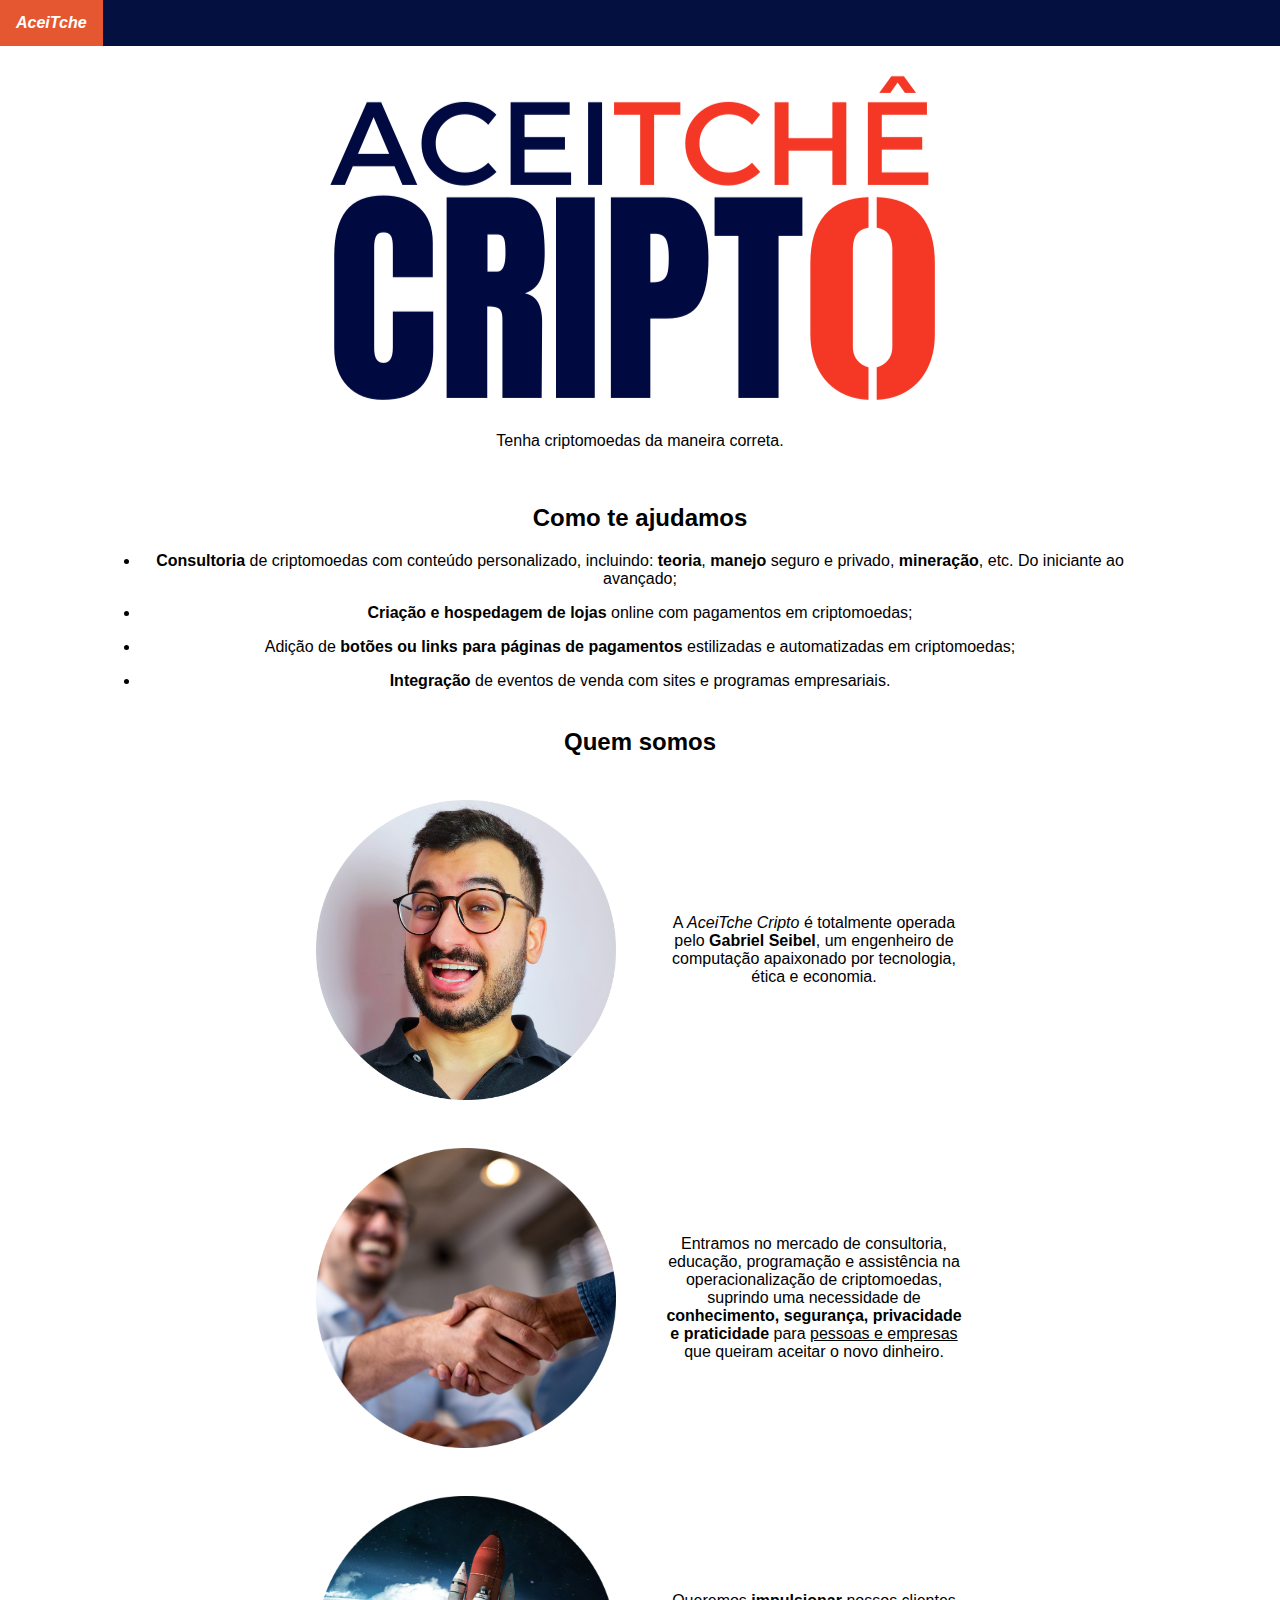
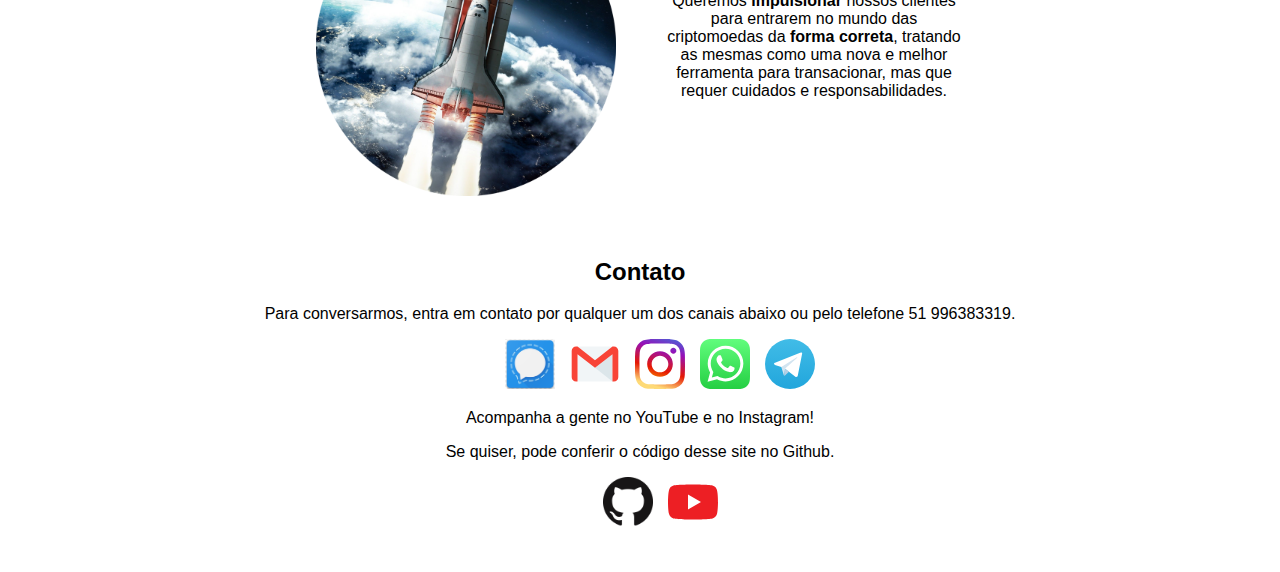
==== index.html @ f059b3a5 "Change some content on index.html" ====
<!DOCTYPE html>
<meta charset="UTF-8">
<meta name="viewport" content="width=device-width, initial-scale=1">
<html>

<head>

    <link rel="stylesheet" href="common.css">
    <link rel="stylesheet" href="index.css">

    <title>
        AceiTche Cripto
    </title>

</head>

<body>

<ul class="nav">
    <li class="nav_li" style="float: left">
        <a href="/">
            <b><i>AceiTche</i></b>
        </a>
    </li>
    <!-- float: right makes order get reversed -->
    <!--
    <li class="nav_li">
        <a href="/pay">
            Login
        </a>
    </li>
    <li class="nav_li">
        <a href="https://pay.aceitchecripto.com/apps/4DRgUDbHc5tFNNE3H8MxpKQhwoMN/pos">
            Loja
        </a>
    </li>
    <li class="nav_li highlight">
        <a href="consult.html">
            Consultoria
        </a>
    </li>
    -->
</ul>

<div class="content center">
    <img class="center first_img" src="img/aceitche_logo_horizontal.png" width="100%">

    <p class="centertext">
        Tenha criptomoedas da maneira correta.
    </p>

    <br/>

    <h2>Como te ajudamos</h2>
    <l class="centertext">
        <li>
		<b>Consultoria</b> de criptomoedas com conteúdo personalizado, incluindo: <b>teoria</b>, <b>manejo</b> seguro e privado, <b>mineração</b>, etc. Do iniciante ao avançado;
		<p></p>
        </li>
        <li>
		<b>Criação e hospedagem de lojas</b> online com pagamentos em criptomoedas;
		<p></p>
        </li>
        <li>
		Adição de <b>botões ou links para páginas de pagamentos</b> estilizadas e automatizadas em criptomoedas;
		<p></p>
        </li>
        <li>
		<b>Integração</b> de eventos de venda com sites e programas empresariais.
        </li>
    </l>
    <br/>
    <h2>Quem somos</h2>
    <div class="column">
        <div class="row">
            <img class="hero" src="img/profile_round.png" alt="Gabriel Seibel">
            <p class="centertext hero">
                A <i>AceiTche Cripto</i> é totalmente operada pelo <b>Gabriel Seibel</b>, um engenheiro de
                computação apaixonado por tecnologia, ética e economia.
            </p>
        </div>
        <div class="row">
            <img class="hero" src="img/handshake.png" alt="Handshake">
            <p class="centertext hero">
                Entramos no mercado de consultoria, educação, programação e assistência na operacionalização de
                criptomoedas, suprindo uma necessidade de <b>conhecimento, segurança, privacidade e
                praticidade</b> para <u>pessoas e empresas</u> que queiram aceitar o novo dinheiro.
            </p>
        </div>
        <div class="row">
            <img class="hero" src="img/rocket.png" alt="Rocket">
            <p class="centertext hero">
                Queremos <b>impulsionar</b> nossos clientes para entrarem no mundo das criptomoedas da <b>forma
                correta</b>, tratando as mesmas como uma nova e melhor ferramenta para transacionar, mas que
                requer cuidados e responsabilidades.
            </p>
        </div>
    </div>
    <br/>
    <h2>Contato</h2>
    <p class="centertext">
        Para conversarmos, entra em contato por qualquer um dos canais abaixo ou pelo telefone 51 996383319.
    </p>
    <!--
    <p class="centertext">
        Tu também pode reservar o teu horário com <b>25% de desconto</b> se pagar adiantado em cripto pela
        <a href="https://pay.aceitchecripto.com/apps/4DRgUDbHc5tFNNE3H8MxpKQhwoMN/pos">loja virtual</a>.
    </p>
    -->

    <ul class="comm-channels centertext" style="">
        <li>
            <a href="tel:+5551996383319">
                <img src="img/signal.png" width="50px" height="50px">
            </a>
        </li>
        <li>
            <a href="mailto:aceitche.cripto@gmail.com">
                <img src="img/gmail.svg" width="50px" height="50px">
            </a>
        </li>
        <li>
            <a href="https://instagram.com/aceitchecripto">
                <img src="img/instagram.svg" width="50px" height="50px">
            </a>
        </li>
        <li>
            <a href="https://wa.me/5551996383319">
                <img src="img/whatsapp.svg" width="50px" height="50px">
            </a>
        </li>
        <li>
            <a href="https://t.me/gsseibel">
                <img src="img/telegram.svg" width="50px" height="50px">
            </a>
        </li>
        <!--
	<li>
            <a href="https://matrix.to/#/@pistacchio:pimatrixconduit.xyz">
                <img src="img/matrix.svg" width="50px" height="50px">
            </a>
        </li>
	-->
    </ul>
    <p class="centertext">
        Acompanha a gente no YouTube e no Instagram!
    </p>
    <p class="centertext">
        Se quiser, pode conferir o código desse site no Github.
    </p>
    <ul class="comm-channels centertext" style="display: flex; justify-content: center; flex-grow: unset; gap: 15px">
        <li>
            <a href="https://github.com/gabrielseibel1/aceitche-cripto">
                <img src="img/github.png" width="50px" height="50px">
            </a>
        </li>
        <li>
            <a href="https://www.youtube.com/channel/UC_pnJp9A5NnSzhHD6o8dpbg">
                <img src="img/youtube.svg" width="50px" height="50px">
            </a>
        </li>
    </ul>
</div>
</body>

</html>
---- common.css ----
* {
    font-family: Sans-serif;
}

body {
    margin: 0;
}

.content {
    max-width: 1000px;
    margin: 40px auto auto 0;
    margin-left: auto;
    margin-right: auto;
    padding: 25px;
    display: inline-block;
}

h1,
h2,
.centertext {
    text-align: center;
}

.center {
    display: block;
    margin-left: auto;
    margin-right: auto;
}

.nav {
    background-color: #031040;
    margin: 0;
    padding: 0;
    overflow: hidden;
    position: fixed;
    top: 0;
    width: 100%;
    list-style-type: none;
}

.nav_li {
    float: right;
}

.nav_li a {
    display: block;
    color: white;
    text-align: center;
    padding: 14px 16px;
    text-decoration: none;
}

.nav_li a:hover {
    background-color: #E55731;
}

.highlight {
    background-color: #E55731;
}

.comm-channels {
    list-style: none;
    display: flex;
    justify-content: center;
    flex-grow: unset;
    gap: 15px
}
---- index.css ----
.first_img {
  margin-top: 0px;
}

.column {
  display: flex;
  align-items: center;
  flex-direction: column;
}

.row {
  display: flex;
  flex-direction: row;
  align-items: center;
  flex-wrap: wrap;
  justify-content: center;
}

.hero {
  max-width: 300px;
  vertical-align: middle;
  margin: 24px;
}
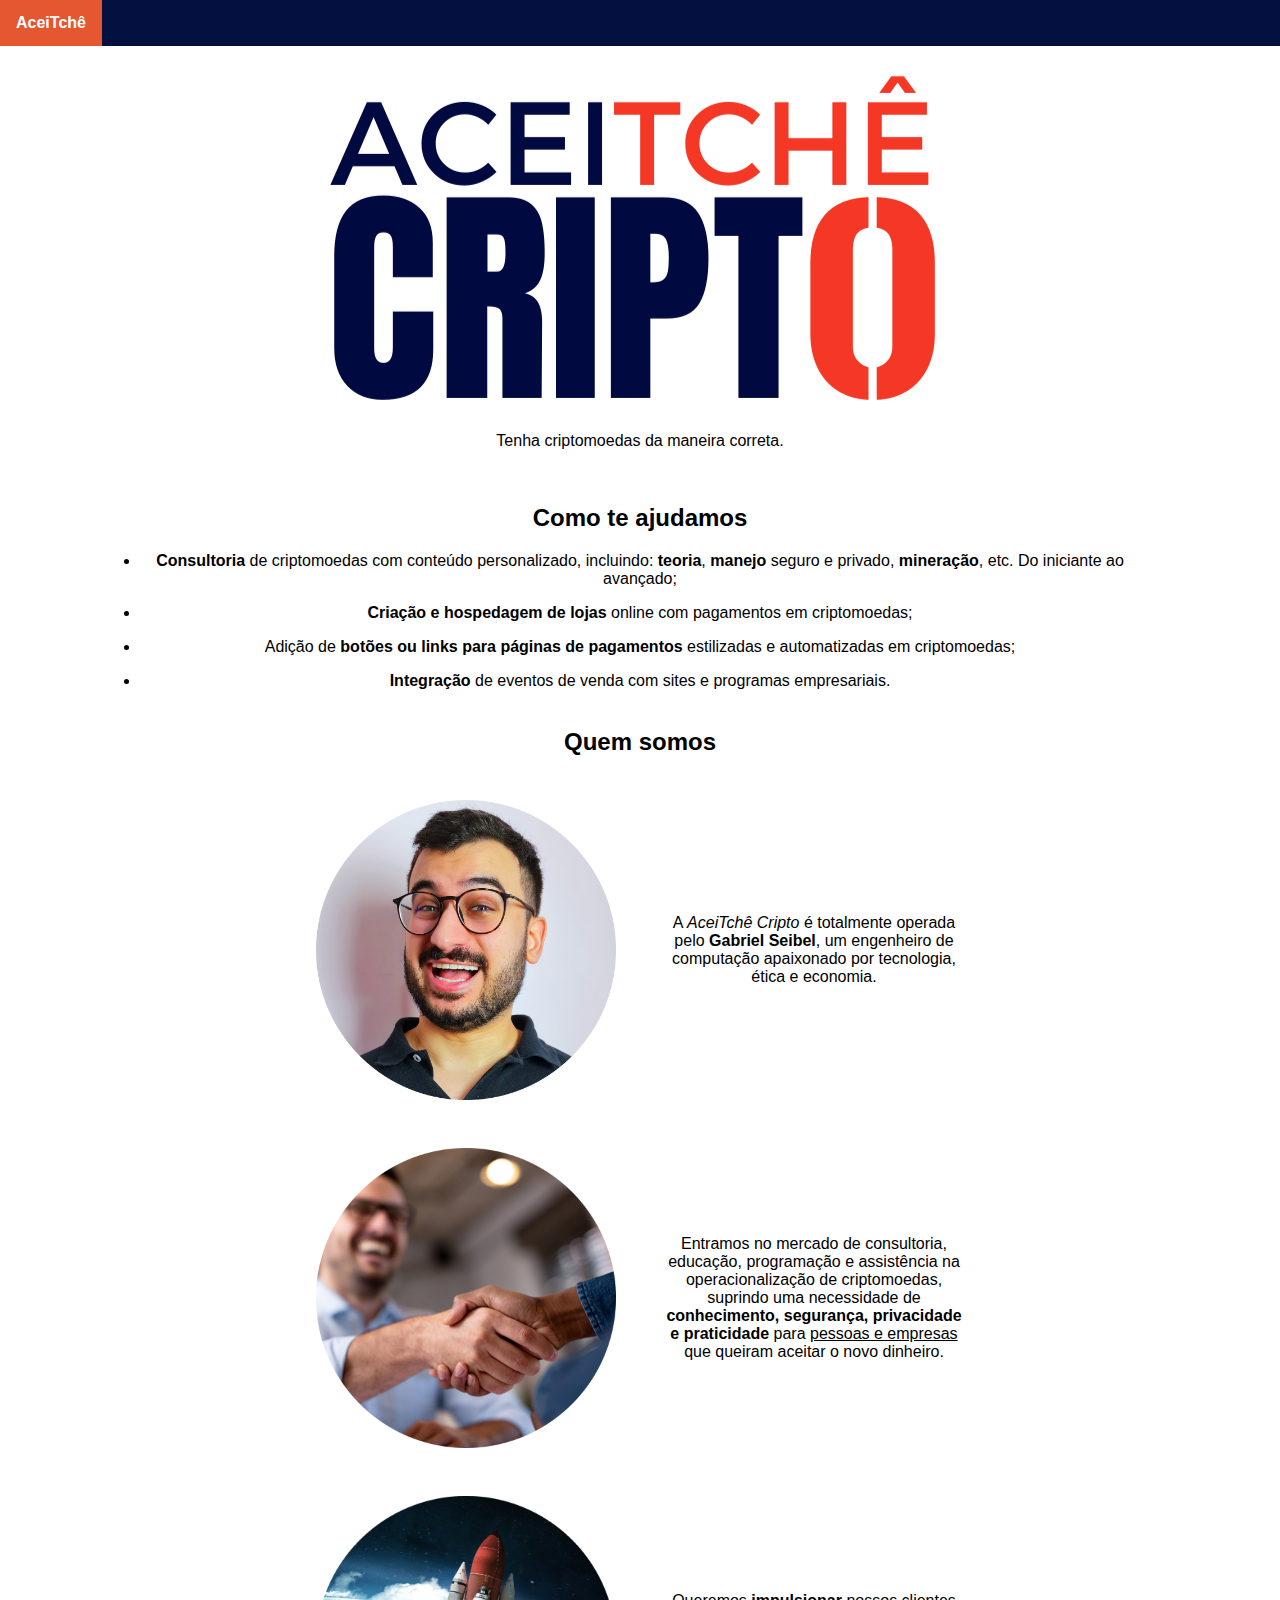
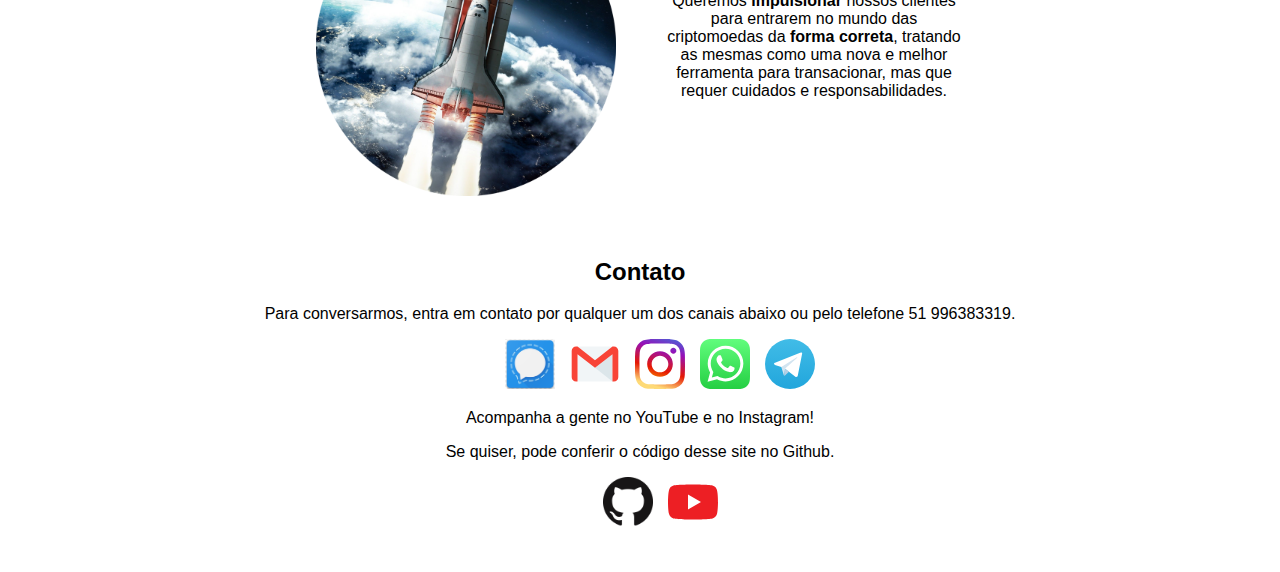
==== commit 5770ba1a: "Use AceiTchê instead of AceiTche" ====
--- a/index.html
+++ b/index.html
@@ -9,7 +9,7 @@
     <link rel="stylesheet" href="index.css">
 
     <title>
-        AceiTche Cripto
+        AceiTchê Cripto
     </title>
 
 </head>
@@ -19,7 +19,7 @@
 <ul class="nav">
     <li class="nav_li" style="float: left">
         <a href="/">
-            <b><i>AceiTche</i></b>
+            <b>AceiTchê</b>
         </a>
     </li>
     <!-- float: right makes order get reversed -->
@@ -75,7 +75,7 @@
         <div class="row">
             <img class="hero" src="img/profile_round.png" alt="Gabriel Seibel">
             <p class="centertext hero">
-                A <i>AceiTche Cripto</i> é totalmente operada pelo <b>Gabriel Seibel</b>, um engenheiro de
+                A <i>AceiTchê Cripto</i> é totalmente operada pelo <b>Gabriel Seibel</b>, um engenheiro de
                 computação apaixonado por tecnologia, ética e economia.
             </p>
         </div>
